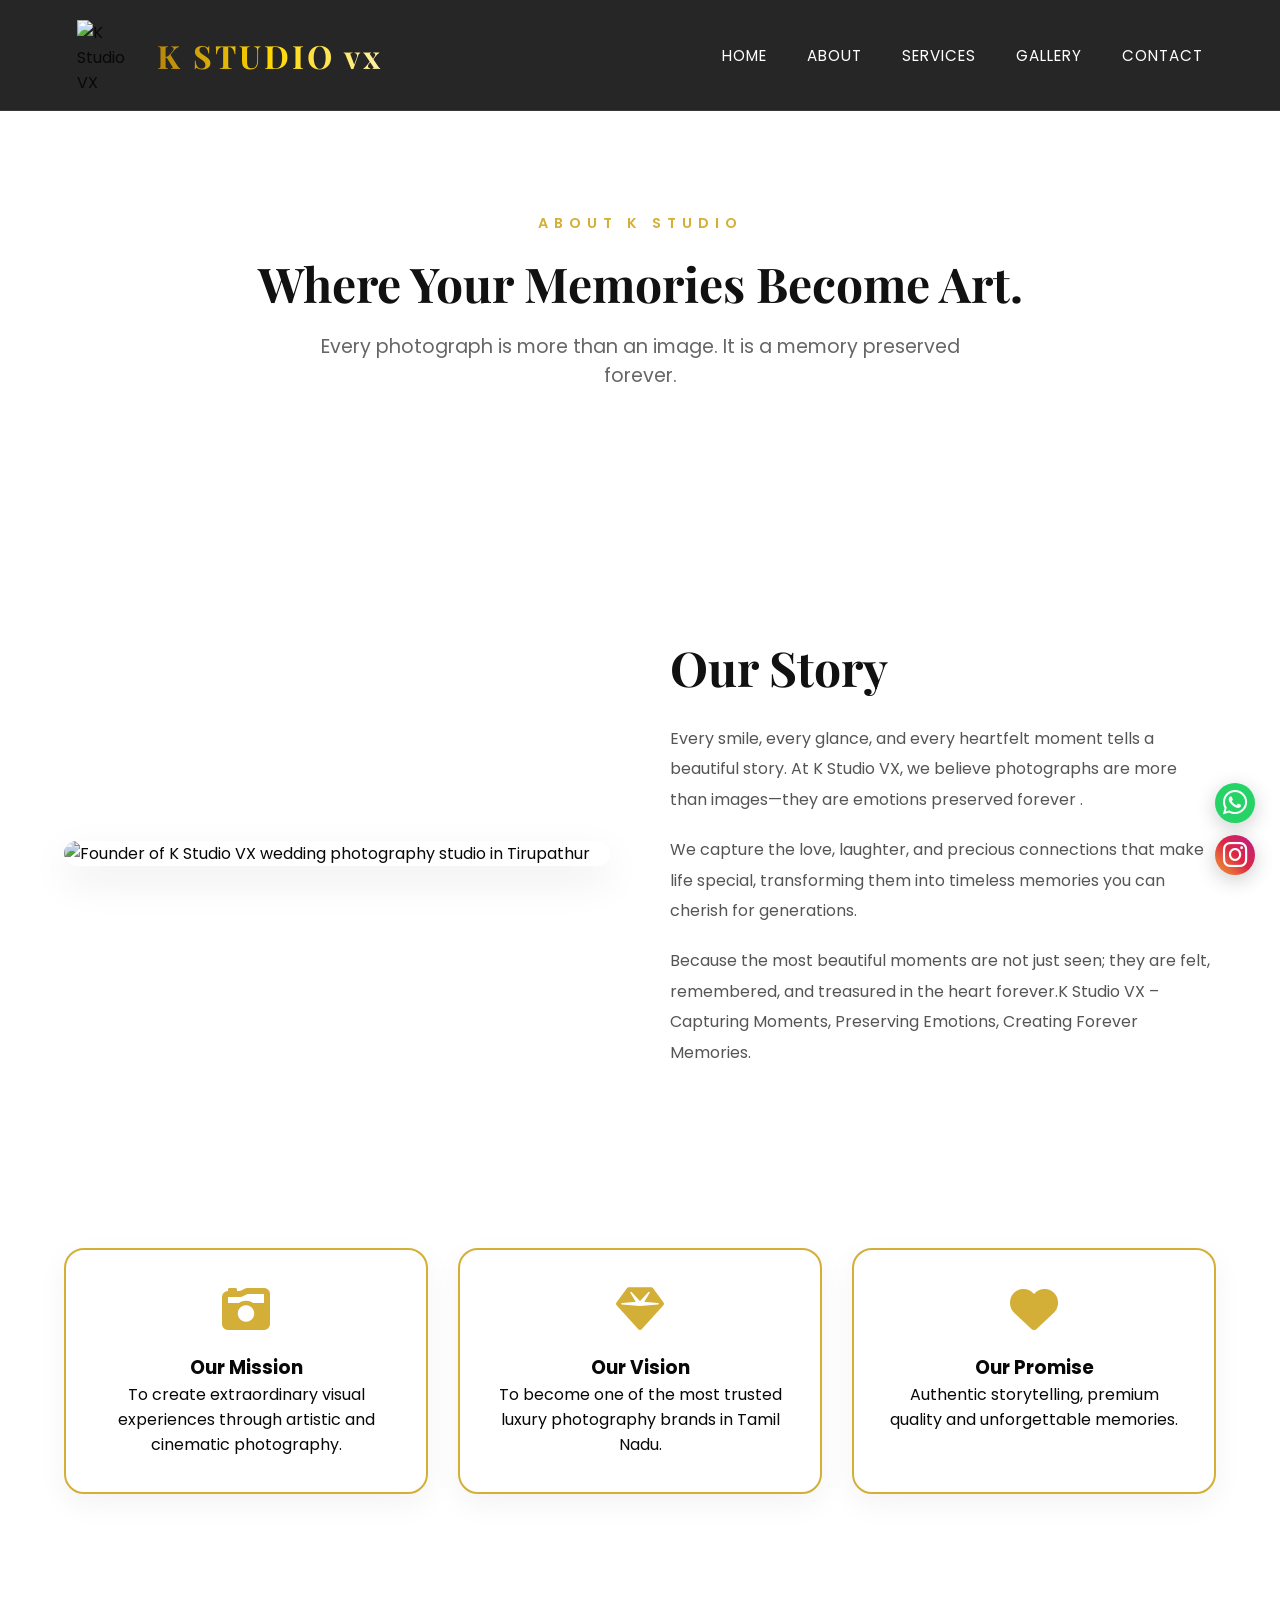
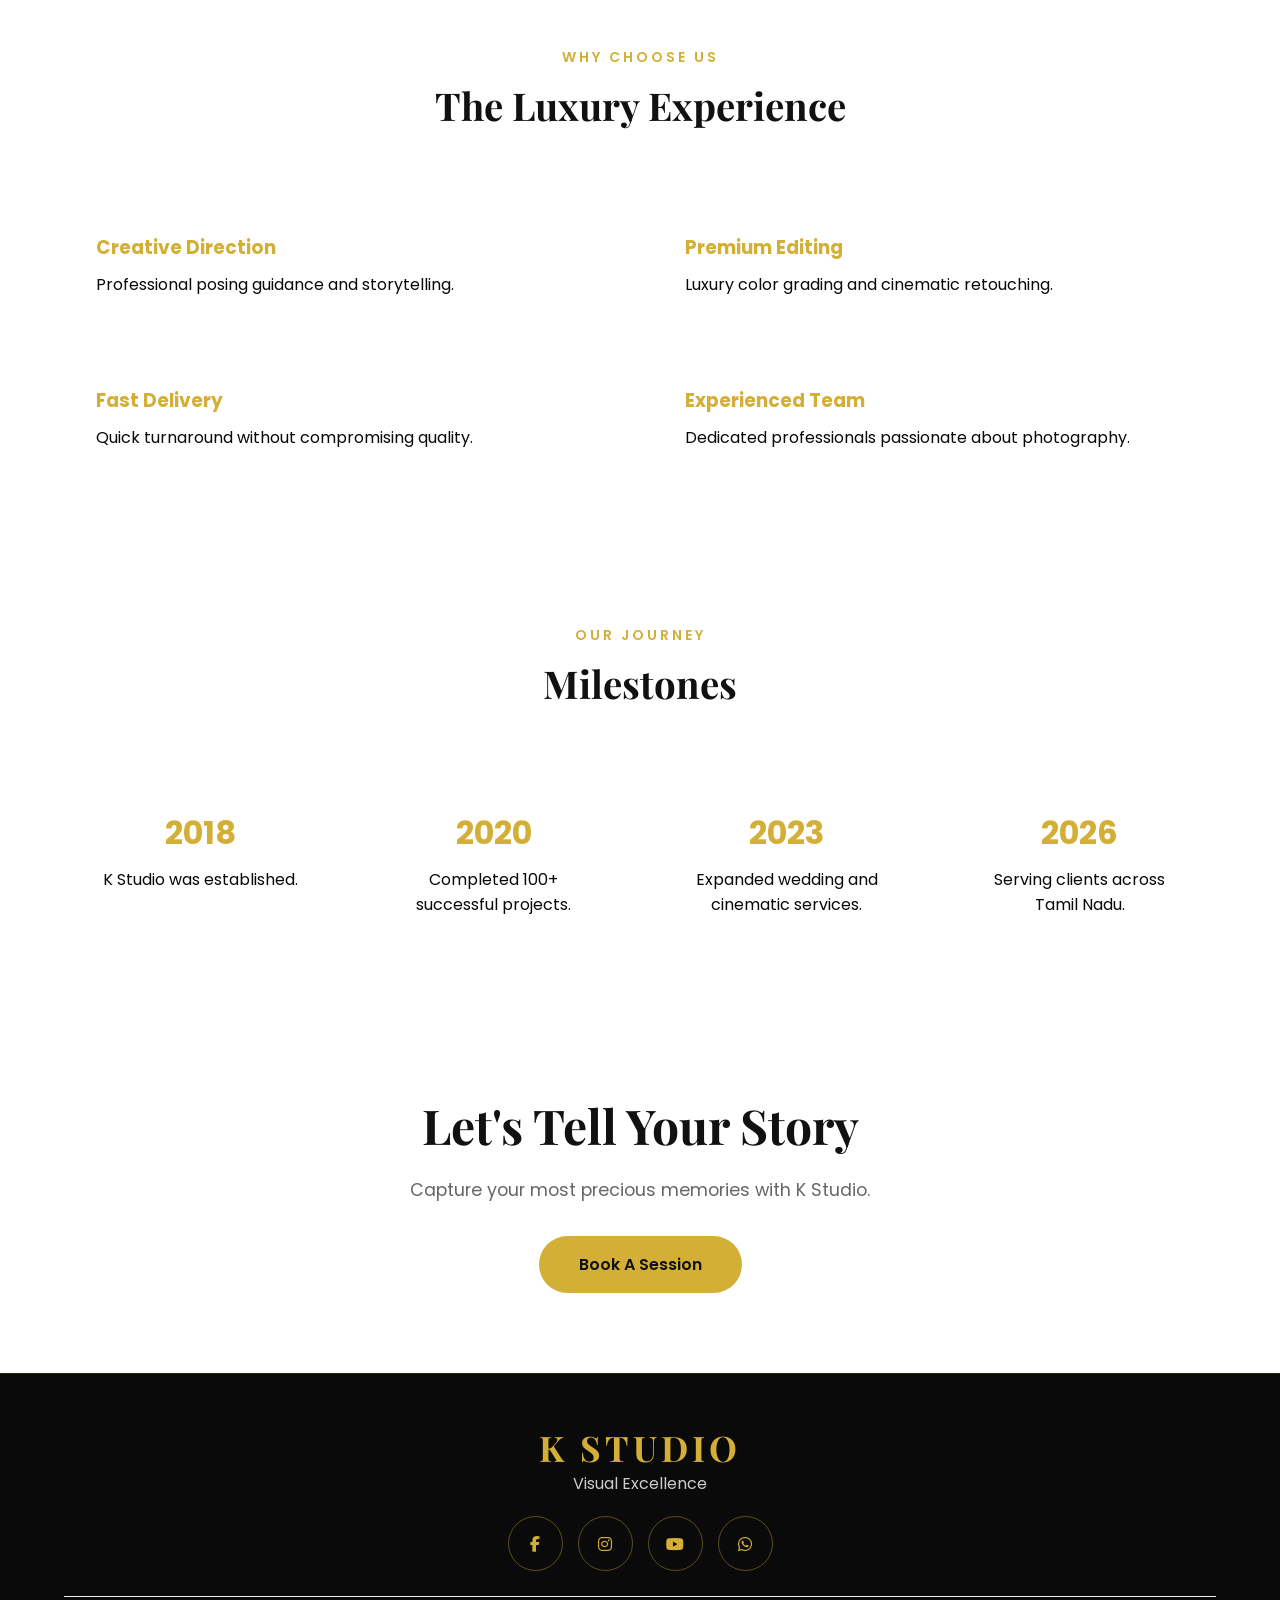
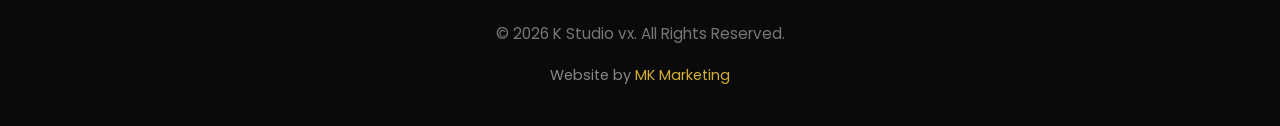
==== about.html @ 22b1cc3c "Add files via upload" ====
<!DOCTYPE html>
<html lang="en">

<head>

<meta charset="UTF-8">
<meta name="viewport" content="width=device-width, initial-scale=1.0">

<title>About K Studio VX | Wedding Photographer in Tirupathur</title>

<meta name="description"
content="Learn about K Studio VX, a professional wedding photography studio in Tirupathur. Discover our passion for capturing weddings, engagements, maternity shoots and special events with timeless storytelling.">

<meta name="keywords"
content="About K Studio VX, Wedding Photographer Tirupathur, Photography Studio Jolarpettai, Wedding Photography Tamil Nadu">

<meta name="robots"
content="index, follow">

<meta name="author"
content="K Studio VX">

<link rel="canonical"
href="https://kstudiovx.com/about.html">

<!-- Open Graph -->

<meta property="og:title"
content="About K Studio VX | Wedding Photographer in Tirupathur">

<meta property="og:description"
content="Meet the team behind K Studio VX and discover our photography journey and commitment to creating timeless memories.">

<meta property="og:type"
content="website">

<meta property="og:url"
content="https://kstudiovx.com/about.html">

<meta property="og:image"
content="https://kstudiovx.com/images/about-banner.jpg">

<!-- Favicon -->

<link rel="icon" type="image/x-icon" href="favicon/favicon.ico">

<link rel="icon"
type="image/png"
sizes="96x96"
href="favicon/favicon-96x96.png">

<link rel="apple-touch-icon"
href="favicon/apple-touch-icon.png">

<link rel="manifest"
href="favicon/site.webmanifest">

<!-- Google Fonts -->

<link rel="preconnect" href="https://fonts.googleapis.com">

<link rel="preconnect"
href="https://fonts.gstatic.com"
crossorigin>

<link href="https://fonts.googleapis.com/css2?family=Playfair+Display:wght@500;600;700;800&family=Poppins:wght@300;400;500;600&display=swap"
rel="stylesheet">

<!-- Font Awesome -->

<link rel="stylesheet"
href="https://cdnjs.cloudflare.com/ajax/libs/font-awesome/6.5.2/css/all.min.css">

<!-- Main CSS -->

<link rel="stylesheet"
href="style.css">

</head>

<body>

<!-- HEADER -->

<header class="header">

       <div class="logo">

    <img src="images//k-studio-vx-logo.jpg" alt="K Studio VX Wedding Photographer Tirupathur Logo">

    <h2>K STUDIO vx</h2>

</div>

    <nav class="navbar">

        <ul>

            <li><a href="index.html">Home</a></li>

            <li><a href="about.html">About</a></li>

            <li><a href="services.html">Services</a></li>

            <li><a href="gallery.html">Gallery</a></li>

            <li><a href="contact.html">Contact</a></li>

        </ul>

    </nav>
     <div class="menu-btn">
            <i class="fas fa-bars"></i>
        </div>

</header>

<!-- HERO -->

<section class="gallery-hero">

    <div class="container">

        <span>ABOUT K STUDIO</span>

        <h1>Where Your Memories Become Art.
        </h1>

        <p>
            Every photograph is more than an image.
            It is a memory preserved forever.
        </p>

    </div>

</section>

<!-- ABOUT STORY -->

<section class="about-story">

<div class="container">

<div class="about-grid">

<div class="about-image">

<img src="images/k-studio-vx-founder.jpg" alt="Founder of K Studio VX wedding photography studio in Tirupathur">

</div>

<div class="about-content">

<h2>
Our Story
</h2>

<p>
Every smile, every glance, and every heartfelt moment tells a beautiful story. At K Studio VX, we believe photographs are more than images—they are emotions preserved forever .
</p>

<p>
We capture the love, laughter, and precious connections that make life special, transforming them into timeless memories you can cherish for generations.
</p>

<p>
Because the most beautiful moments are not just seen; they are felt, remembered, and treasured in the heart forever.K Studio VX – Capturing Moments, Preserving Emotions, Creating Forever Memories. 
</p>

</div>

</div>

</div>

</section>

<!-- VISION -->

<section class="vision-section">

<div class="container">

<div class="vision-grid">

<div class="vision-card">

<i class="fas fa-camera-retro"></i>

<h3>
Our Mission
</h3>

<p>
To create extraordinary visual experiences
through artistic and cinematic photography.
</p>

</div>

<div class="vision-card">

<i class="fas fa-gem"></i>

<h3>
Our Vision
</h3>

<p>
To become one of the most trusted luxury
photography brands in Tamil Nadu.
</p>

</div>

<div class="vision-card">

<i class="fas fa-heart"></i>

<h3>
Our Promise
</h3>

<p>
Authentic storytelling, premium quality
and unforgettable memories.
</p>

</div>

</div>

</div>

</section>

<!-- WHY CHOOSE US -->

<section class="why-us">

<div class="container">

<div class="section-title">

<span>WHY CHOOSE US</span>

<h2>
The Luxury Experience
</h2>

</div>

<div class="why-grid">

<div class="why-box">

<h3>Creative Direction</h3>

<p>
Professional posing guidance and storytelling.
</p>

</div>

<div class="why-box">

<h3>Premium Editing</h3>

<p>
Luxury color grading and cinematic retouching.
</p>

</div>

<div class="why-box">

<h3>Fast Delivery</h3>

<p>
Quick turnaround without compromising quality.
</p>

</div>

<div class="why-box">

<h3>Experienced Team</h3>

<p>
Dedicated professionals passionate about photography.
</p>

</div>

</div>

</div>

</section>

<!-- TIMELINE -->

<section class="timeline-section">

<div class="container">

<div class="section-title">

<span>OUR JOURNEY</span>

<h2>
Milestones
</h2>

</div>

<div class="timeline">

<div class="timeline-item">

<h3>2018</h3>

<p>
K Studio was established.
</p>

</div>

<div class="timeline-item">

<h3>2020</h3>

<p>
Completed 100+ successful projects.
</p>

</div>

<div class="timeline-item">

<h3>2023</h3>

<p>
Expanded wedding and cinematic services.
</p>

</div>

<div class="timeline-item">

<h3>2026</h3>

<p>
Serving clients across Tamil Nadu.
</p>

</div>

</div>

</div>

</section>

<!-- CTA -->

<section class="cta">

<div class="container">

<h2>
Let's Tell Your Story
</h2>

<p>
Capture your most precious memories with K Studio.
</p>

<a href="contact.html" class="btn-gold">

Book A Session

</a>

</div>

</section>

<!-- FOOTER -->

<footer>

<div class="container">

<h2>K STUDIO</h2>

<p>
Visual Excellence
</p>

<div class="social-icons">

<a href="https://www.facebook.com/Kstudiovx"><i class="fab fa-facebook-f"></i></a>

                <a href="https://www.instagram.com/kstudio"><i class="fab fa-instagram"></i></a>

                <a href="https://www.youtube.com/channel/UClkUbWwsA2UwLpnq77SZYZA"><i class="fab fa-youtube"></i></a>

                <a href="https://wa.me/918110020794"><i class="fab fa-whatsapp"></i></a>

</div>

<p class="copyright">
© 2026 K Studio vx. All Rights Reserved.
</p>
  <p class="footer-credit">Website by
    <a href="https://mohankanth.com"
       target="_blank"
       rel="noopener noreferrer">
       MK Marketing
    </a>
</p>

</div>

</footer>
  <!-- WHATSAPP -->
    <div class="floating-social">

     <a href="https://wa.me/918110020794" target="_blank" class="whatsapp">
        <i class="fab fa-whatsapp"></i>
    </a>

    <a href="https://www.instagram.com/kstudio_vx" target="_blank" class="instagram">
        <i class="fab fa-instagram"></i>
    </a>
</div>

<script src="script.js"></script>

</body>
</html>
---- style.css ----
/* ==========================================
   K STUDIO LUXURY PHOTOGRAPHY WEBSITE
   PART 1
   RESET + VARIABLES + LOADER + NAVBAR + HERO
========================================== */

/* GOOGLE FONT FALLBACK */
@import url('https://fonts.googleapis.com/css2?family=Playfair+Display:wght@400;500;600;700;800&family=Poppins:wght@300;400;500;600&display=swap');

:root{

    --gold:#d4af37;
    --gold-light:#f4d36a;
    --black:#080808;
    --black-light:#121212;
    --dark:#0f0f0f;
    --white:#ffffff;
    --gray:#b8b8b8;
    --border:rgba(255,255,255,0.08);

    --playfair:'Playfair Display', serif;
    --poppins:'Poppins', sans-serif;

    --transition:all .4s ease;
}

/* ==========================================
   RESET
========================================== */

*{
    margin:0;
    padding:0;
    box-sizing:border-box;
    scroll-behavior:smooth;
}

html{
    overflow-x:hidden;
    scrollbar-width: thin;
    scrollbar-color: #d4af37 #000;
}


body{

    background:var(--white);

    color:var(--black);

    font-family:var(--poppins);
}

img{
    width:100%;
    display:block;
}

a{
    text-decoration:none;
}

ul{
    list-style:none;
}

.container{
    width:90%;
    max-width:1300px;
    margin:auto;
}

section{
    padding:70px 0;
}

/* ==========================================
   SCROLLBAR
========================================== */

::-webkit-scrollbar{
    width:10px;
}

::-webkit-scrollbar-track{
    background:#000;
}

::-webkit-scrollbar-thumb{
    background:var(--gold);
    border-radius:50px;
}

/* ==========================================
   LOADER
========================================== */

#loader{
    position:fixed;
    top:0;
    left:0;
    width:100%;
    height:100vh;
    background:#000;
    z-index:99999;

    display:flex;
    align-items:center;
    justify-content:center;

    transition:1s;
}

.loader-content{
    text-align:center;
}

.loader-content h1{

    font-family:var(--playfair);
    font-size:4rem;
    letter-spacing:8px;
    color:var(--gold);

    animation:pulse 2s infinite;
}

.loader-content span{
    color:#bbb;
    letter-spacing:5px;
    text-transform:uppercase;
}

@keyframes pulse{

    0%{
        opacity:.4;
    }

    50%{
        opacity:1;
    }

    100%{
        opacity:.4;
    }
}

/* ==========================================
   HEADER
========================================== */

.header{

    position:fixed;
    top:0;
    left:0;

    width:100%;

    padding:20px 6%;

    display:flex;
    align-items:center;
    justify-content:space-between;

    z-index:99999;

    backdrop-filter:blur(15px);

    background:rgba(0,0,0,.85);

    border-bottom:1px solid rgba(255,255,255,.08);

    transition:.4s ease;
}


.header.scrolled{

    padding:15px 6%;

    background:rgba(0,0,0,.75);

    backdrop-filter:blur(15px);

    border-bottom:1px solid rgba(255,255,255,.08);

    box-shadow:0 5px 20px rgba(0,0,0,.25);
}
.logo{

    display:flex;

    align-items:center;

    gap:10px;
}
.logo img{

    width:70px;

    height:70px;

    object-fit:contain;
}
.logo span{
    font-size:0.65em;
}
.logo h2{

    font-family:var(--playfair);

    color:var(--gold);

    font-size:2rem;

    letter-spacing:3px;

    margin:0;
}

/* ==========================================
   NAVBAR
========================================== */

.navbar ul{

    display:flex;

    gap:40px;
}


.navbar ul li a{

    color:#ffffff;

    font-size:.95rem;

    text-transform:uppercase;

    letter-spacing:1px;

    position:relative;

    transition:.4s ease;
}

.navbar ul li a:hover{
    color:var(--gold);
}

.navbar ul li a::after{

    content:'';

    position:absolute;
    left:0;
    bottom:-8px;

    width:0%;
    height:2px;

    background:var(--gold);

    transition:.4s;
}

.navbar ul li a:hover::after{
    width:100%;
}

.menu-btn{
display:none;

    font-size:2rem;

    color:#ffffff;

    cursor:pointer;

    z-index:100000;
}

.menu-btn i{

    color:white;
    font-size:1.7rem;
}

/* ==========================================
   HERO SECTION
========================================== */
.hero{

   min-height:auto;
    padding:120px 8%;

    display:flex;

    align-items:center;

    justify-content:space-between;

    gap:50px;

    

    background:#ffffff;

    position:relative;
}

.hero-content{
    flex:1;
    max-width:600px;
}

.hero-subtitle{

    color:var(--gold);

    letter-spacing:4px;

    text-transform:uppercase;

    font-size:.9rem;

    font-weight:600;

    margin-bottom:20px;

    display:block;
}

.hero h1{

    font-family:var(--playfair);

     font-size:2.8rem;

     line-height:1.15;

    color:#111;

    margin-bottom:25px;
}

.hero p{

    color:#555;

    font-size:1.15rem;

    line-height:1.8;

    margin-bottom:35px;
    text-align:justify;
    text-justify:inter-word;
}

.hero-image{
 width:100%;
 max-width:700px;
 height:auto;
 border-radius:30px;
 object-fit:cover;
    flex:1;

    display:flex;

    justify-content:center;
}

.hero-image img{

    width:100%;
    max-width:650px;

    border-radius:25px;

    box-shadow:
    0 25px 60px rgba(0,0,0,.15);
}
.hero-slider{

    position:relative;

    width:100%;

    height:500px;

    border-radius:30px;

    overflow:hidden;
}

.hero-slider .slide{

    position:absolute;

    top:0;
    left:0;

    width:100%;
    height:100%;

    object-fit:cover;

    opacity:0;

    transition:opacity 1s ease-in-out;
}

.hero-slider .slide.active{

    opacity:1;
}
/* ==========================================
/* ==========================================
   MOBILE
========================================== */
@media(max-width:768px){
 .logo{
        display:flex;
        align-items:center;
        gap:10px;
    }

    .logo img{
        width:50px;
        height:auto;
    }

    .logo h2{
        font-size:1.8rem;
        letter-spacing:1px;
        white-space:nowrap;
    }
    .hero{
        flex-direction:column;
        text-align:center;
        padding:110px 25px 60px;
    }

    .hero-content{
        max-width:350px;
        margin:0 auto;
    }
     .hero-image{
        width:100%;
    }
.hero-image img{
        width:100%;
        height:350px;
        object-fit:cover;
        border-radius:20px;
    }
    .hero-subtitle{
        font-size:0.85rem;
        letter-spacing:5px;
        line-height:1.8;
    }

    .hero h1{
        font-size:2.3rem;
        line-height:1.2;
        margin:20px 0;
    }

    .hero p{
        font-size:1rem;
        line-height:1.9;
        max-width:320px;
        margin:0 auto 30px;
    }

    .hero-buttons{
        flex-direction:column;
        align-items:center;
        gap:18px;
    }

    .btn-gold,
    .btn-outline{
        width:280px;
    }
     .hero-slider{

        height:350px;
    }
}
/* ==========================================
   BUTTONS
========================================== */

.hero-buttons{

    display:flex;
    gap:20px;
    flex-wrap:wrap;
    
}

.btn-gold{

    background:var(--gold);
    color:black;

    padding:15px 34px;

    font-weight:600;

    border-radius:50px;

    transition:.4s;

    display:inline-block;
}

.btn-gold:hover{

    transform:translateY(-4px);

    box-shadow:
    0 10px 25px
    rgba(212,175,55,.35);
}

.btn-outline{

     border:2px solid var(--gold);

    color:#111;

    background:#fff;

    padding:15px 34px;

    font-weight:600;

    border-radius:50px;

    transition:.4s;

    display:inline-block;
}

.btn-outline:hover{
background:var(--gold);

    color:#000;
}
/* ==========================================
   SECTION TITLE
========================================== */

.section-title{

    text-align:center;

    margin-bottom:70px;
}

.section-title span{

    color:var(--gold);

    text-transform:uppercase;

    letter-spacing:4px;

    font-size:.85rem;
}

.section-title h2{

    font-family:var(--playfair);

    font-size:2rem;

    margin-top:15px;
}

/* ==========================================
   RESPONSIVE
========================================== */

@media(max-width:991px){

    .navbar{

        position:fixed;

        top:80px;
        left:0;

        width:100%;

        background:#0a0a0a;

        display:none;

        padding:20px 0;

        z-index:99999;
    }

    .navbar.mobile-active{
        display:block;
    }

    .navbar ul{
        flex-direction:column;
        text-align:center;
        gap:25px;
    }
}

@media(max-width:768px){

    .hero{
        padding:110px 25px 60px;
    }

    .hero-content{
        max-width:350px;
        margin:0 auto; /* remove margin-left */
        text-align:center;
    }

    .hero-subtitle{
        font-size:0.85rem;
        letter-spacing:4px;
        line-height:1.8;
    }

    .hero h1{
        font-size:2.4rem;
        line-height:1.2;
        margin-bottom:20px;
    }

    .hero p{
        font-size:1rem;
        line-height:1.8;
        margin-bottom:30px;
    }

    .hero-buttons{
        display:flex;
        flex-direction:column;
        align-items:center;
        gap:15px;
    }

    .btn-gold,
    .btn-outline{
        width:280px;
        text-align:center;
    }

    .hero-image img{
        width:100%;
        max-width:100%;
        display:block;
    }

    .section-title h2{
         font-size:2rem;

        line-height:1.3;
    }

    .loader-content h1{
        font-size:2.5rem;
    }
}

@media(max-width:480px){

    .hero h1{
        font-size:2.1rem;
    }

    .hero p{
        font-size:.95rem;
    }

    .btn-gold,
    .btn-outline{
        width:100%;
        max-width:300px;
    }
}
/* ==========================================
   PART 2
   ABOUT + SERVICES + STATS
========================================== */

/* ==========================================
   ABOUT SECTION
========================================== */

/* ==========================================
   ABOUT SECTION
========================================== */

.about{

    background:#ffffff;

    padding:80px 0;
}

.about-grid{

    display:grid;

    grid-template-columns:1fr 1fr;

    gap:60px;

    align-items:center;
}

.about-image img{

    width:100%;

    border-radius:25px;
    

    box-shadow:
    0 15px 40px rgba(0,0,0,.08);
}

.about-content span{

    color:#d4af37;

    letter-spacing:3px;

    font-size:.9rem;

    font-weight:600;
}

.about-content h2{

    font-family:var(--playfair);

    font-size:3rem;

    color:#111;

    margin:15px 0 25px;
}

.about-content p{

    color:#555;

    line-height:1.9;

    margin-bottom:20px;
}

/* MOBILE */
/* MOBILE */

@media(max-width:991px){

    .about-grid{

        grid-template-columns:1fr;

        gap:30px;

        text-align:left;
    }

    .about-content{

        order:2;

        text-align:left;
    }

    .about-image{

        order:1;
    }

}

@media(max-width:768px){

    .about{

        padding:50px 20px;
    }

    .about-content span{

        display:block;

        text-align:center;
    }

    .about-content h2{

        font-size:1.8rem;

        line-height:1.3;

        text-align:center;

        margin-bottom:20px;
    }

    .about-content p{

        font-size:1rem;

        line-height:1.9;

        text-align:left;

        margin-bottom:15px;
    }

    .about-content .btn-gold{

        display:block;

        width:220px;

        margin:25px auto 0;

        text-align:center;
    }

}
/* ==========================================
   SERVICES SECTION
========================================== */

.services{

    background:#ffffff;

    padding:100px 0;
}

.services-grid{

    display:grid;

    grid-template-columns:repeat(4,1fr);

    gap:30px;
}

/* CARD */

.service-card{

    background:#ffffff;

    border:1px solid #e8e8e8;

    border-radius:20px;

    padding:45px 30px;

    text-align:center;

    transition:.4s ease;

    box-shadow:
    0 5px 20px rgba(0,0,0,.05);
}

.service-card:hover{

    transform:translateY(-10px);

    border-color:var(--gold);

    box-shadow:
    0 15px 35px rgba(0,0,0,.10);
}

/* ICON */

.service-card i{

    font-size:3rem;

    color:var(--gold);

    margin-bottom:25px;
}

/* TITLE */

.service-card h3{

    font-family:var(--playfair);

    font-size:1.7rem;

    color:#111111;

    margin-bottom:15px;
}

/* TEXT */

.service-card p{

    color:#666666;

    line-height:1.8;

    font-size:1rem;
}

/* ==========================================
   TABLET
========================================== */

@media(max-width:991px){

    .services-grid{

        grid-template-columns:repeat(2,1fr);
    }
}

/* ==========================================
   MOBILE
========================================== */

@media(max-width:768px){

    .services{

        padding:70px 0;
    }

    .services-grid{

        grid-template-columns:1fr;

        gap:20px;
    }

    .service-card{

        padding:35px 25px;
    }

    .service-card h3{

        font-size:1.4rem;
    }
}

/* ==========================================
   STATS SECTION
========================================== */
/* ==========================================
   STATS SECTION
========================================== */

.stats{

      background:#ffffff !important;

    padding:100px 0;
}
.stats-grid{

    display:grid;

    grid-template-columns:repeat(4,1fr);

    gap:30px;
}

.stat-box{

    background:#ffffff;

    border:2px solid #d4af37;

    border-radius:20px;

    padding:45px 25px;

    text-align:center;

    transition:.4s ease;

    box-shadow:
    0 0 15px rgba(212,175,55,.15),
    0 0 30px rgba(212,175,55,.08);
}

.stat-box:hover{

    transform:translateY(-8px);

    box-shadow:
    0 0 25px rgba(212,175,55,.35),
    0 0 50px rgba(212,175,55,.20);

    border-color:#c99a00;
}

.stat-box h2{

    font-family:var(--playfair);

    font-size:3rem;

    color:#d4af37;

    margin-bottom:15px;

    font-weight:700;
}
.stat-box span{

    color:#111111;

    font-size:.9rem;

    text-transform:uppercase;

    letter-spacing:2px;

    font-weight:500;
}
/* TABLET */

@media(max-width:991px){

    .stats-grid{

        grid-template-columns:repeat(2,1fr);
    }
}

/* MOBILE */

@media(max-width:768px){

    .stats{

        padding:70px 0;
    }

    .stats-grid{

        grid-template-columns:1fr;
    }

    .stat-box h2{

        font-size:2.5rem;
    }
}
/* ==========================================
   PART 3
   GALLERY + TESTIMONIAL + CTA + FOOTER
   WHATSAPP + FINAL ANIMATIONS
========================================== */

/* ==========================================
   GALLERY SECTION
========================================== */

.gallery-preview{
    background:#ffffff;
}

.gallery-grid{

    display:grid;
    grid-template-columns:repeat(3,1fr);
    gap:20px;
}

.gallery-grid img{

    width:100%;
    height:400px;

    object-fit:cover;

    border-radius:20px;

    cursor:pointer;

    transition:.6s ease;

    border:1px solid rgba(255,255,255,.05);
}

.gallery-grid img:hover{

    transform:scale(1.05);

    box-shadow:
    0 15px 40px rgba(0,0,0,.5),
    0 0 25px rgba(212,175,55,.25);

    border-color:rgba(212,175,55,.4);
}

/* ==========================================
   TESTIMONIAL SECTION
========================================== */
/* ==========================================
   TESTIMONIAL SECTION
========================================== */
/* TESTIMONIAL SECTION */

/* ==========================================
   TESTIMONIAL SECTION
========================================== */

.testimonial{
    padding:120px 0;
    background:#ffffff;
    position:relative;
    overflow:hidden;
}

.testimonial .container{
    max-width:1400px;
    width:100%;
    margin:0 auto;
    padding:0 80px;
    position:relative;
}

/* HEADING */

.section-title{
    text-align:center;
    margin-bottom:70px;
}

.section-title span{
    color:#d4af37;
    letter-spacing:3px;
    font-size:14px;
    font-weight:600;
}

.section-title h2{
    font-size:2.4rem;
    margin-top:10px;
    margin-bottom:20px;
    color:#111;
}

.section-title p{
    max-width:650px;
    margin:auto;
    color:#666;
    line-height:1.8;
}

/* ==========================================
   SLIDER
========================================== */

.testimonial-slider{
    position:relative;
    overflow:hidden;
    width:100%;
}

.testimonial-grid{
    display:flex;
    gap:20px;
    transition:transform .5s ease;
}

/* ==========================================
   CARD
========================================== */

.testimonial-card{

    flex:0 0 calc(33.333% - 20px);

    min-width:calc(33.333% - 20px);
    min-height:unset;
    justify-content:space-between;

    background:#fff;
    border-radius:25px;
    padding:25px 20px;
    text-align:center;
    border:2px solid #d4af37;
    box-shadow:0 15px 40px rgba(0,0,0,.08);
    position:relative;
    transition:.4s ease;
    box-sizing:border-box;
}
.testimonial-grid{
    display:flex;
    gap:20px;
    align-items:stretch;
}
.testimonial-card:hover{

    transform:none;

    border-color:#d4af37;

    box-shadow:
    0 0 25px rgba(212,175,55,.25);
}

/* QUOTE */

.quote-icon{
    position:absolute;

    top:20px;
    right:25px;

    font-size:60px;

    color:#d4af37;

    opacity: 0.3;
}

/* IMAGE */

.testimonial-card img{
    width:90px;
    height:90px;

    border-radius:50%;

    object-fit:cover;

    border:4px solid #d4af37;

    display:block;

    margin:0 auto 25px;
}

/* STARS */

.review-stars{
    color:#d4af37;

    font-size:1.3rem;

    letter-spacing:3px;

    margin-bottom:20px;
}

/* REVIEW */

.testimonial-card p{
    text-align:justify;

    line-height:1.6;
     font-size:1rem;

    color:#555;

    margin-bottom:20px;
}

/* NAME */

.testimonial-card h3{
    margin-bottom:8px;

    color:#111;

    font-size:1.8rem;
}

/* CLIENT TYPE */

.client-type{
    display:block;

    color:#d4af37;

    font-weight:600;
}

/* ==========================================
   ARROWS
========================================== */

.testimonial-prev,
.testimonial-next{

    position:absolute;

    top:50%;

    transform:translateY(-50%);

    width:55px;
    height:55px;

    border-radius:50%;

    border:none;

    background:#d4af37;

    color:#fff;

    font-size:24px;

    cursor:pointer;

    z-index:999;
}

/* Move outside cards */




.testimonial-prev:hover,
.testimonial-next:hover{
    transform:translateY(-50%) scale(1.1);
}

.testimonial-prev{
    left: -35px;
}

.testimonial-next{
    right:-25px;
}

/* ==========================================
   TABLET
========================================== */
@media(max-width:991px){

    .testimonial-card{

        flex:0 0 calc(50% - 10px);

        min-width:calc(50% - 10px);

        box-sizing:border-box;
    }

}

/* ==========================================
   MOBILE
========================================== */

@media(max-width:768px){

    .testimonial{
        padding:80px 0;
    }

    .testimonial .container{
        padding:0 20px;
    }

    .testimonial-grid{
        gap:0;
    }

     .testimonial-card{
        flex:0 0 100%;
        min-width:100%;
        max-width:100%;
        box-sizing:border-box;

        min-height:500px; /* adjust as needed */
    }


    .testimonial-card img{
        width:100px;
        height:100px;
    }

    .testimonial-card p{
        text-align:left;
        line-height:1.9;
    }

    .section-title h2{
        font-size:2rem;
    }

    .testimonial-prev,
    .testimonial-next{
        width:45px;
        height:45px;
        font-size:18px;
    }

    .testimonial-prev{
        left:-22px;
    }

    .testimonial-next{
        right:-10px;
    }
}
/* ==========================================
   CTA SECTION
========================================== */
/* ==========================================
   CTA SECTION
========================================== */

/* ==========================================
   CTA SECTION
========================================== */

.cta{
    background:#ffffff;
    padding:80px 20px;
    text-align:center;
    border-top:none;
}

.cta h2{

    font-family:var(--playfair);

    font-size:3rem;

    line-height:1.2;

    color:#111;

    margin-bottom:20px;

    max-width:900px;

    margin-left:auto;
    margin-right:auto;
}

.cta p{

    color:#666;

    font-size:1.1rem;

    line-height:1.8;

    max-width:700px;

    margin:0 auto 30px;
}

.cta .btn-gold{

    background:#d4af37;

    color:#111;

    padding:16px 40px;

    border-radius:50px;

    font-weight:600;

    display:inline-block;

    transition:.4s;
}

.cta .btn-gold:hover{

    transform:translateY(-4px);

    box-shadow:
    0 10px 25px rgba(212,175,55,.25);
}
.cta-subtitle{

    display:block;

    color:#d4af37;

    letter-spacing:4px;

    text-transform:uppercase;

    font-size:.9rem;

    font-weight:600;

    margin-bottom:15px;
}

/* MOBILE */

@media(max-width:768px){

    .cta{

        padding:60px 25px;
    }

      .cta h2{

        font-size:1.8rem;

        line-height:1.3;

        margin-bottom:15px;
    }


    .cta p{

        font-size:.95rem;

        line-height:1.8;

        max-width:300px;

        margin:0 auto 25px;
    }
    .cta-subtitle{

        font-size:.8rem;

        letter-spacing:3px;
    }

    .cta .btn-gold{

        width:280px;

        text-align:center;
    }
}
/* ==========================================
   FOOTER
========================================== */
/* ==========================================
   FOOTER - WHITE LUXURY THEME
========================================== */

/* ==========================================
   FOOTER - BLACK LUXURY THEME
========================================== */

footer{

    background:#0a0a0a;

    padding:50px 0 20px;

    text-align:center;

    border-top:1px solid rgba(212,175,55,.15);
}

footer h2{

    font-family:var(--playfair);

    color:#d4af37;

      font-size:2.2rem;

    letter-spacing:4px;

    margin: bottom 10px;
}

footer p{

    color:#cccccc;
margin-bottom:20px;
    font-size:1rem;
}

/* SOCIAL ICONS */

.social-icons{

    display:flex;

    justify-content:center;

    gap:15px;

    margin:20px 0;
}

.social-icons a{

    width:55px;
    height:55px;

    display:flex;
    align-items:center;
    justify-content:center;

    border-radius:50%;

    border:1px solid rgba(212,175,55,.4);

    color:#d4af37;

    background:transparent;

    transition:.4s ease;
}

.social-icons a:hover{

    background:#d4af37;

    color:#000;

    transform:translateY(-5px);

    box-shadow:
    0 0 20px rgba(212,175,55,.35);
}

/* COPYRIGHT */

.copyright{

    margin-top:15px;

    padding-top:15px;

    border-top:1px solid rgba(255,255,255,.08);

    color:#888;

    font-size:.95rem;
}
.footer-credit{
    margin-top:15px;
    font-size:0.9rem;
    color:#888 !important;
}

/* MOBILE */

@media(max-width:768px){

    footer{

        padding:40px 20px ;
    }

    footer h2{

        font-size:2rem;
    }
    footer p{
        font-size:0.95rem;
        line-height:1.6;
    }
.footer-credit{
    margin-top:15px;
    font-size:0.9rem;
    color:#888 !important;
}

.footer-credit a,
.footer-credit a:visited,
.footer-credit a:active{
    color:#d4af37 !important;
    text-decoration:none;
    font-weight:600;
}

.footer-credit a:hover{
    color:#ffffff !important;
}

    .social-icons a{
        width:50px;
        height:50px;
        font-size:1rem;
    }

    .copyright{
font-size:0.9rem;
        line-height:1.6;
        max-width:300px;
        margin:auto;
    }
}

/* ==========================================
   COPYRIGHT
========================================== */

.copyright{

    margin-top:25px;

    padding-top:25px;

    border-top:1px solid #eeeeee;

    font-size:.95rem;

    color:#777777;
}

/* ==========================================
   WHATSAPP BUTTON
========================================== */

.whatsapp-btn{

    position:fixed;

    right:25px;
    bottom:25px;

    width:65px;
    height:65px;

    border-radius:50%;

    background:#25D366;

    color:#ffffff;

    display:flex;
    align-items:center;
    justify-content:center;

    font-size:2rem;

    z-index:999;

    box-shadow:
    0 10px 25px rgba(37,211,102,.35);

    transition:.4s ease;
}

.whatsapp-btn:hover{

    transform:scale(1.1);

    box-shadow:
    0 15px 35px rgba(37,211,102,.55);
}

/* ==========================================
   MOBILE
========================================== */

@media(max-width:768px){

    footer{

        padding:60px 20px 30px;
    }

    footer h2{

        font-size:2rem;
    }

    .social-icons{

        gap:12px;
    }

    .social-icons a{

        width:45px;
        height:45px;
    }

    .whatsapp-btn{

        width:60px;
        height:60px;

        font-size:1.8rem;

        right:20px;
        bottom:20px;
    }
}

/* ==========================================
   GOLD SHIMMER EFFECT
========================================== */

@keyframes shimmer{

    0%{
        background-position:-200% center;
    }

    100%{
        background-position:200% center;
    }
}

.logo h2{

    background:
    linear-gradient(
        90deg,
        #b8860b,
        #ffd700,
        #fff2a8,
        #ffd700,
        #b8860b
    );

    background-size:200% auto;

    -webkit-background-clip:text;
    -webkit-text-fill-color:transparent;

    animation:shimmer 6s linear infinite;
}

/* ==========================================
   IMAGE HOVER GLOW
========================================== */

.gallery-grid img,
.about-image img{

    filter:brightness(.95);
}

.gallery-grid img:hover,
.about-image img:hover{

    filter:brightness(1.08);
}

/* ==========================================
   RESPONSIVE
========================================== */

@media(max-width:991px){

    .gallery-grid{

        grid-template-columns:repeat(2,1fr);
    }

    .cta h2{
        font-size:2.6rem;
    }
}

@media(max-width:768px){

    .gallery-grid{

        grid-template-columns:1fr;
    }

    .gallery-grid img{

        height:400px;
    }

    .testimonial-box{

        padding:45px 25px;
    }

    .testimonial-box p{

        font-size:1rem;
    }

    .cta h2{

        font-size:2rem;
    }

    .cta p{

        font-size:.95rem;
    }
}

@media(max-width:480px){

    .whatsapp-btn{

        width:58px;
        height:58px;

        font-size:1.6rem;
    }

    footer h2{

        font-size:1.6rem;
    }
}
/* MOBILE MENU */

@media(max-width:991px){

    .menu-btn{
        display:block;
        z-index:10001;
    }

    .navbar{

        position:absolute;

        top:100%;
        left:0;

        width:100%;

        background:#0a0a0a;

        display:none;

        padding:20px 0;

        border-top:1px solid rgba(255,255,255,.08);

        z-index:99999;
    }

    .navbar.mobile-active{
        display:block;
    }

    .navbar ul{

        flex-direction:column;

        text-align:center;

        gap:25px;
    }

    .navbar ul li a{

        display:block;

        padding:10px;

        width:100%;
    }
}
/* ==========================================
   GALLERY PAGE
========================================== */

.gallery-hero{

    min-height:60vh;

    display:flex;

    align-items:center;

    justify-content:center;

    text-align:center;

    background:#ffffff;

    padding:140px 20px 80px;
}

.gallery-hero span{

    
    color:var(--gold);

    letter-spacing:6px;

    font-size:.9rem;

    font-weight:600;
}

.gallery-hero h1{
 font-family:var(--playfair);

    font-size:3rem;

    line-height:1.2;

    color:#111;

    margin:20px 0;
}

.gallery-hero p{

    color:#666;

    font-size:1.2rem;

    max-width:700px;

    margin:0 auto;
}

.filter-buttons{

    display:flex;

    justify-content:center;

    gap:15px;

    flex-wrap:wrap;
}

.filter-buttons button{

    background:transparent;

    border:1px solid var(--gold);

    color:solid var(--gold);

    padding:12px 25px;

    border-radius:40px;

    cursor:pointer;
}

.filter-buttons button.active{

    background:var(--gold);

    color:black;
}

.portfolio-grid{

    display:grid;

    grid-template-columns:
    repeat(auto-fit,minmax(320px,1fr));

    gap:25px;
}

.portfolio-item{

     position:relative;
    overflow:hidden;
    border-radius:20px;

    opacity:0;
    transform:translateY(40px);

    transition:.6s;
}

.portfolio-item.visible{

    opacity:1;

    transform:translateY(0);
}

.portfolio-item img{

   width:100%;
    height:420px;

    object-fit:cover;

    transition:.6s ease;
}
.overlay{

    position:absolute;

    inset:0;

    z-index:1;

    background:
    linear-gradient(
        transparent,
        rgba(0,0,0,.8)
    );

    display:flex;

    align-items:flex-end;

    padding:25px;
}
.portfolio-item:hover img{

    transform:scale(1.08);
}
/* Show Overlay on Hover */

.portfolio-item:hover .overlay{

    opacity:1;
}

.overlay h3{

    color:#fff;

    font-family:var(--playfair);

    transform:translateY(20px);

    transition:.4s ease;
}

.portfolio-item:hover .overlay h3{

    transform:translateY(0);
}
/* LIGHTBOX */

.lightbox{

    position:fixed;

    inset:0;

    background:
    rgba(0,0,0,.95);

    display:none;

    align-items:center;

    justify-content:center;

    z-index:9999;
}

.lightbox.show{

    display:flex;
}

.lightbox img{

    max-width:90%;
    max-height:85vh;

    border-radius:15px;
}

.close-lightbox{

    position:absolute;

    top:20px;
    right:30px;

    font-size:3rem;

    color:white;

    cursor:pointer;
}
/* CONTACT PAGE */

.contact-page{
    background:#fff;
}

.contact-grid{
    display:grid;
    grid-template-columns:1fr 1fr;
    gap:50px;
}

.contact-info,
.contact-form-box{

     background:#ffffff;

    border:2px solid #d4af37;

    border-radius:25px;
    height:auto;
    padding:35px;

    box-shadow:0 5px 20px rgba(0,0,0,.05);
}

.contact-info h2,
.contact-form-box h2{

    font-family:var(--playfair);
    margin-bottom:20px;
}

.info-box{

    display:flex;

    gap:20px;

    margin:20px 0;
}

.info-box i{

    color:var(--gold);

    font-size:1.4rem;
}

.contact-form-box form{

    display:flex;

    flex-direction:column;

    gap:15px;
}

.contact-form-box input,
.contact-form-box textarea,
.contact-form-box select{
width:100%;

    background:#f8f8f8;

    border:1px solid #ddd;

    color:#111;

    padding:15px;

    border-radius:12px;

    font-size:1rem;
}

.contact-form-box button{
    border:none;
    cursor:pointer;
}
.contact-info:hover,
.contact-form-box:hover{

    transform:translateY(-5px);

    transition:.4s ease;

    box-shadow:0 10px 25px rgba(212,175,55,.15);
}
.map-box iframe{

    width:100%;

    height:450px;

    border:none;

    border-radius:20px;
}

.insta-grid{

    display:grid;

    grid-template-columns:repeat(3,1fr);

    gap:15px;
}

.insta-grid img{

    height:260px;

    object-fit:cover;

    border-radius:15px;

    transition:.4s;
}

.insta-grid img:hover{

    transform:scale(1.05);
}

@media(max-width:991px){

    .contact-grid{
        grid-template-columns:1fr;
    }

    .insta-grid{
        grid-template-columns:repeat(2,1fr);
    }
}

@media(max-width:768px){

    .contact-info,
    .contact-form-box{

        padding:25px;
    }

    .contact-info h2,
    .contact-form-box h2{

        font-size:2rem;
    }

    .info-box{

        gap:15px;
    }
}
/* ABOUT PAGE */

.about-story{
     background:#ffffff;
    padding:80px 0;
}

.vision-section{
     background:#ffffff;
    padding:80px 0;
}

.vision-grid{
    display:grid;
    grid-template-columns:repeat(3,1fr);
    gap:30px;
}

.vision-card{
 text-align:center;

    padding:35px;

    border-radius:20px;

    background:#ffffff;

    border:2px solid var(--gold);

    box-shadow:
    0 10px 30px rgba(0,0,0,.05);

    transition:.4s;
}

.vision-card:hover{

    transform:translateY(-10px);

    border-color:rgba(212,175,55,.4);
}

.vision-card i{

    font-size:3rem;

    color:var(--gold);

    margin-bottom:20px;
}

.why-grid{

    display:grid;

    grid-template-columns:repeat(2,1fr);

    gap:25px;
}

.why-box{

    background:white;

    padding:30px;

    border-radius:15px;

    border:2px solid rgba(255,255,255,.08);
}

.why-box h3{

    color:var(--gold);

    margin-bottom:10px;
}
.timeline{

    display:grid;

    grid-template-columns:repeat(4,1fr);

    gap:20px;
}

.timeline-item{

    text-align:center;

    padding:30px;

    border-radius:15px;

    background:white;
}

.timeline-item h3{

    color:var(--gold);

    font-size:2rem;

    margin-bottom:10px;
}

@media(max-width:991px){

    .vision-grid,
    .timeline{

        grid-template-columns:1fr 1fr;
    }
}

@media(max-width:768px){

    .vision-grid,
    .why-grid,
    .timeline{

        grid-template-columns:1fr;
    }

    .vision-card,
    .why-box,
    .timeline-item{

        padding:25px;
    }

    .section-title h2{

        font-size:2rem;
    }
      .gallery-hero{

        min-height:auto;

        padding:120px 20px 60px;
    }

    .gallery-hero h1{

        font-size:2.2rem;

        line-height:1.2;

        margin:15px 0;
    }

    .gallery-hero p{

        font-size:1rem;

        line-height:1.7;

        max-width:300px;
    }

    .gallery-hero span{

        font-size:.8rem;

        letter-spacing:4px;
    }
}
/* ==========================================
   SERVICES PAGE
========================================== */

.services-page{
    background:#ffffff;
    padding:100px 0;
}

.service-package-grid{
     display:grid;
    grid-template-columns:repeat(auto-fit,minmax(320px,380px));
    justify-content:center;
    gap:30px;
}

.service-package{
     width:100%;
    max-width:380px;
    background:#fff;
    border:2px solid #d4af37;
    border-radius:25px;
    padding:35px 25px;
    transition:.4s ease;
    box-shadow:0 5px 20px rgba(0,0,0,.05);
}

.service-package:hover{
    transform:translateY(-8px);
    box-shadow:0 10px 25px rgba(212,175,55,.15);
}

.service-icon{
    text-align:center;
    margin-bottom:20px;
}

.service-icon i{
    font-size:2.5rem;
    color:#d4af37;
}

.service-package h3{
    font-family:var(--playfair);
    font-size:1.6rem;
    color:#111;
    text-align:center;
    margin-bottom:15px;
}

.service-package p{
    max-width:280px;
    margin:0 auto 20px;
    line-height:1.8;
}

.service-package ul{
    list-style:none;
    padding:0;
    margin:0;
}

.service-package li{
    padding:8px 0;
    color:#555;
   
}
.process-section{
    padding:100px 0;
    background:#fff;
}

.process-grid{
    display:grid;
    grid-template-columns:repeat(4,1fr);
    gap:25px;
}

.process-box{
    background:#fff;
    border:2px solid #d4af37;
    border-radius:20px;
    padding:30px;
    text-align:center;
}

.process-box h3{
    color:#d4af37;
    font-size:2rem;
    margin-bottom:10px;
}

.process-box h4{
    color:#111;
    margin-bottom:15px;
}

.process-box p{
    color:#666;
    line-height:1.8;
}
@media(max-width:991px){

    .service-package-grid{
        grid-template-columns:repeat(2,1fr);
    }

    .process-grid{
        grid-template-columns:repeat(2,1fr);
    }
}

@media(max-width:768px){

    .service-package-grid,
    .process-grid{
        grid-template-columns:1fr;
    }

    .service-package{
        padding:30px 20px;
    }

    .service-package h3{
        font-size:1.4rem;
    }
}
.floating-social{
    position:fixed;
    right:25px;
    bottom:25px;
    display:flex;
    flex-direction:column;
    gap:12px;
    z-index:9999;
}

.floating-social a{
    width:40px;
    height:40px;
    border-radius:50%;
    display:flex;
    align-items:center;
    justify-content:center;
    color:#fff;
    font-size:28px;
    text-decoration:none;
    box-shadow:0 5px 20px rgba(0,0,0,.2);
    transition:.3s ease;
}

.floating-social a:hover{
    transform:scale(1.1);
}

.whatsapp{
    background:#25D366;
}

.instagram{
    background:linear-gradient(
    45deg,
    #f09433,
    #e6683c,
    #dc2743,
    #cc2366,
    #bc1888);
}

.facebook{
    background:#1877F2;
}

.youtube{
    background:#FF0000;
}

@media(max-width:768px){

    .floating-social{

        right:8px;

        bottom:20px;

        gap:10px;

        z-index:9999;
    }

    .floating-social a{

        width:45px;

        height:45px;

        font-size:20px;
    }

}
footer .footer-credit a,
footer .footer-credit a:link,
footer .footer-credit a:visited,
footer .footer-credit a:active{
    color:#d4af37 !important;
    text-decoration:none !important;
}

footer .footer-credit a:hover{
    color:#ffffff !important;
}
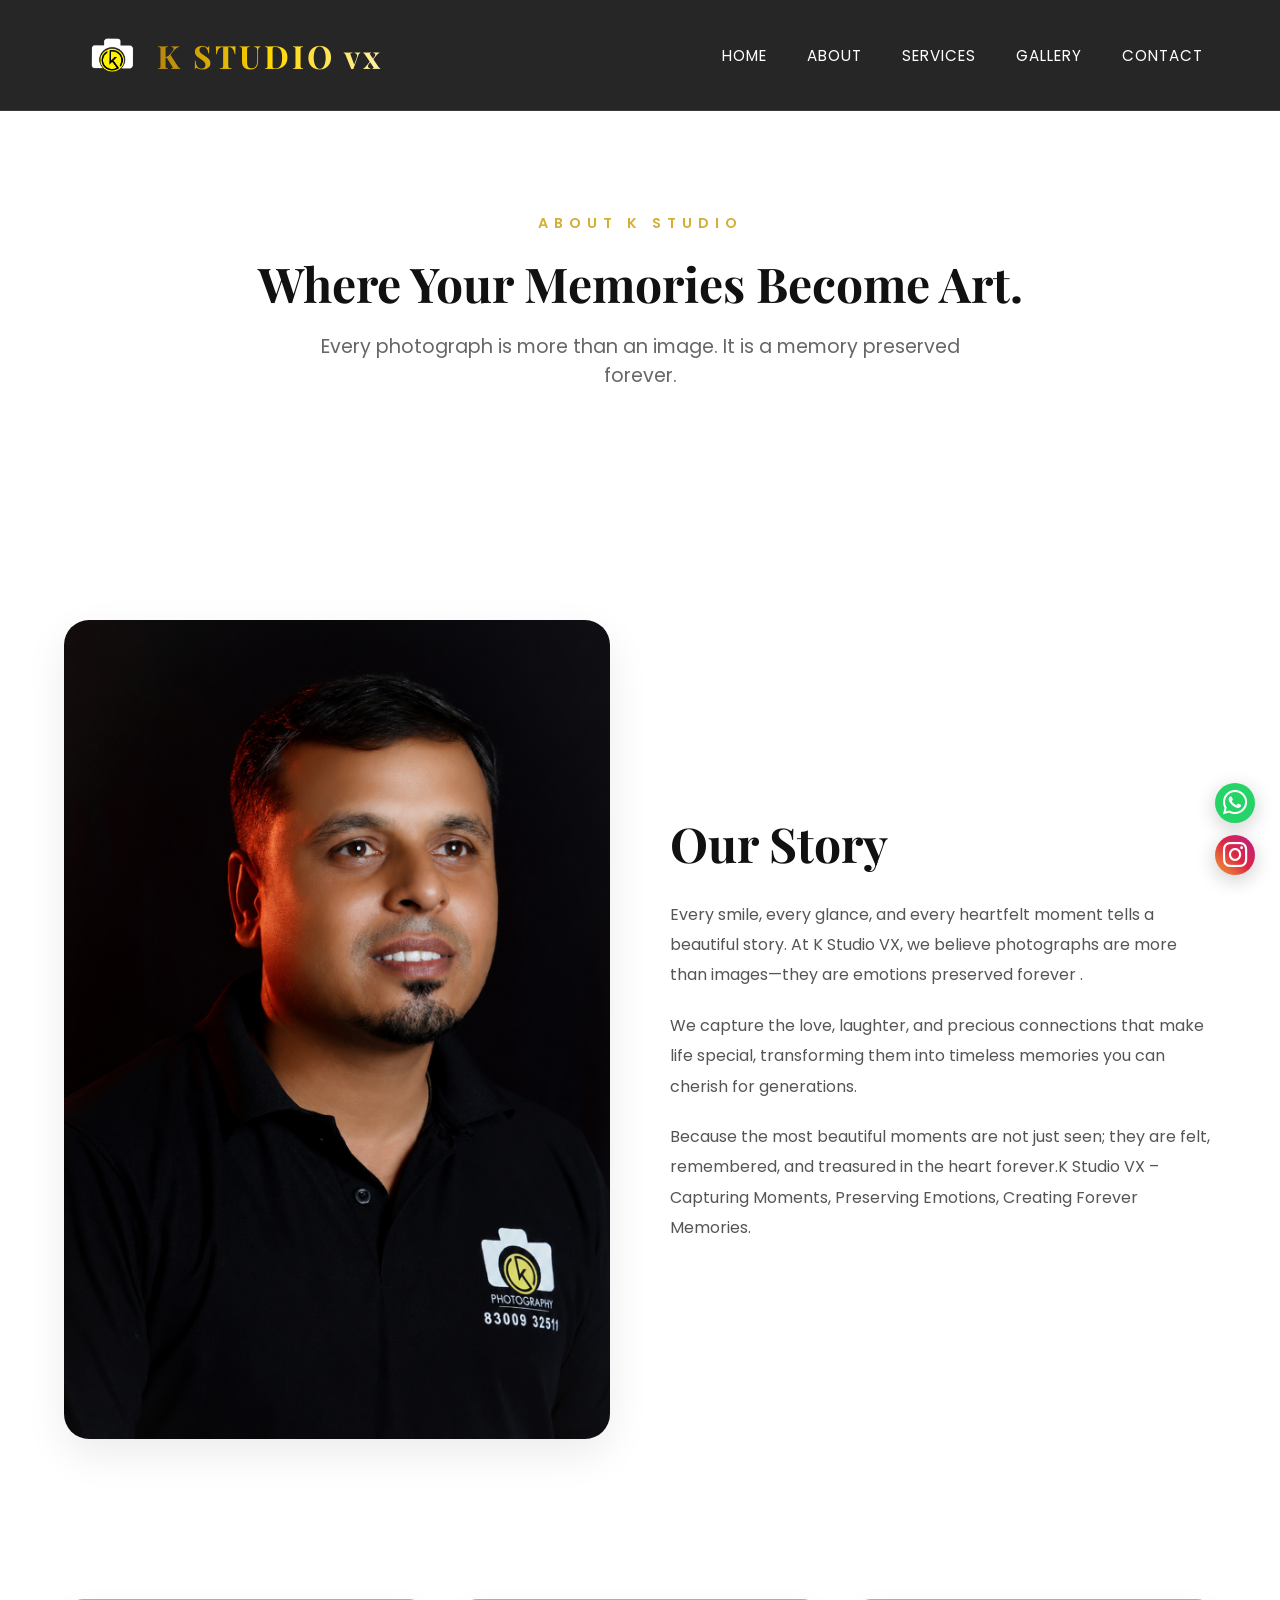
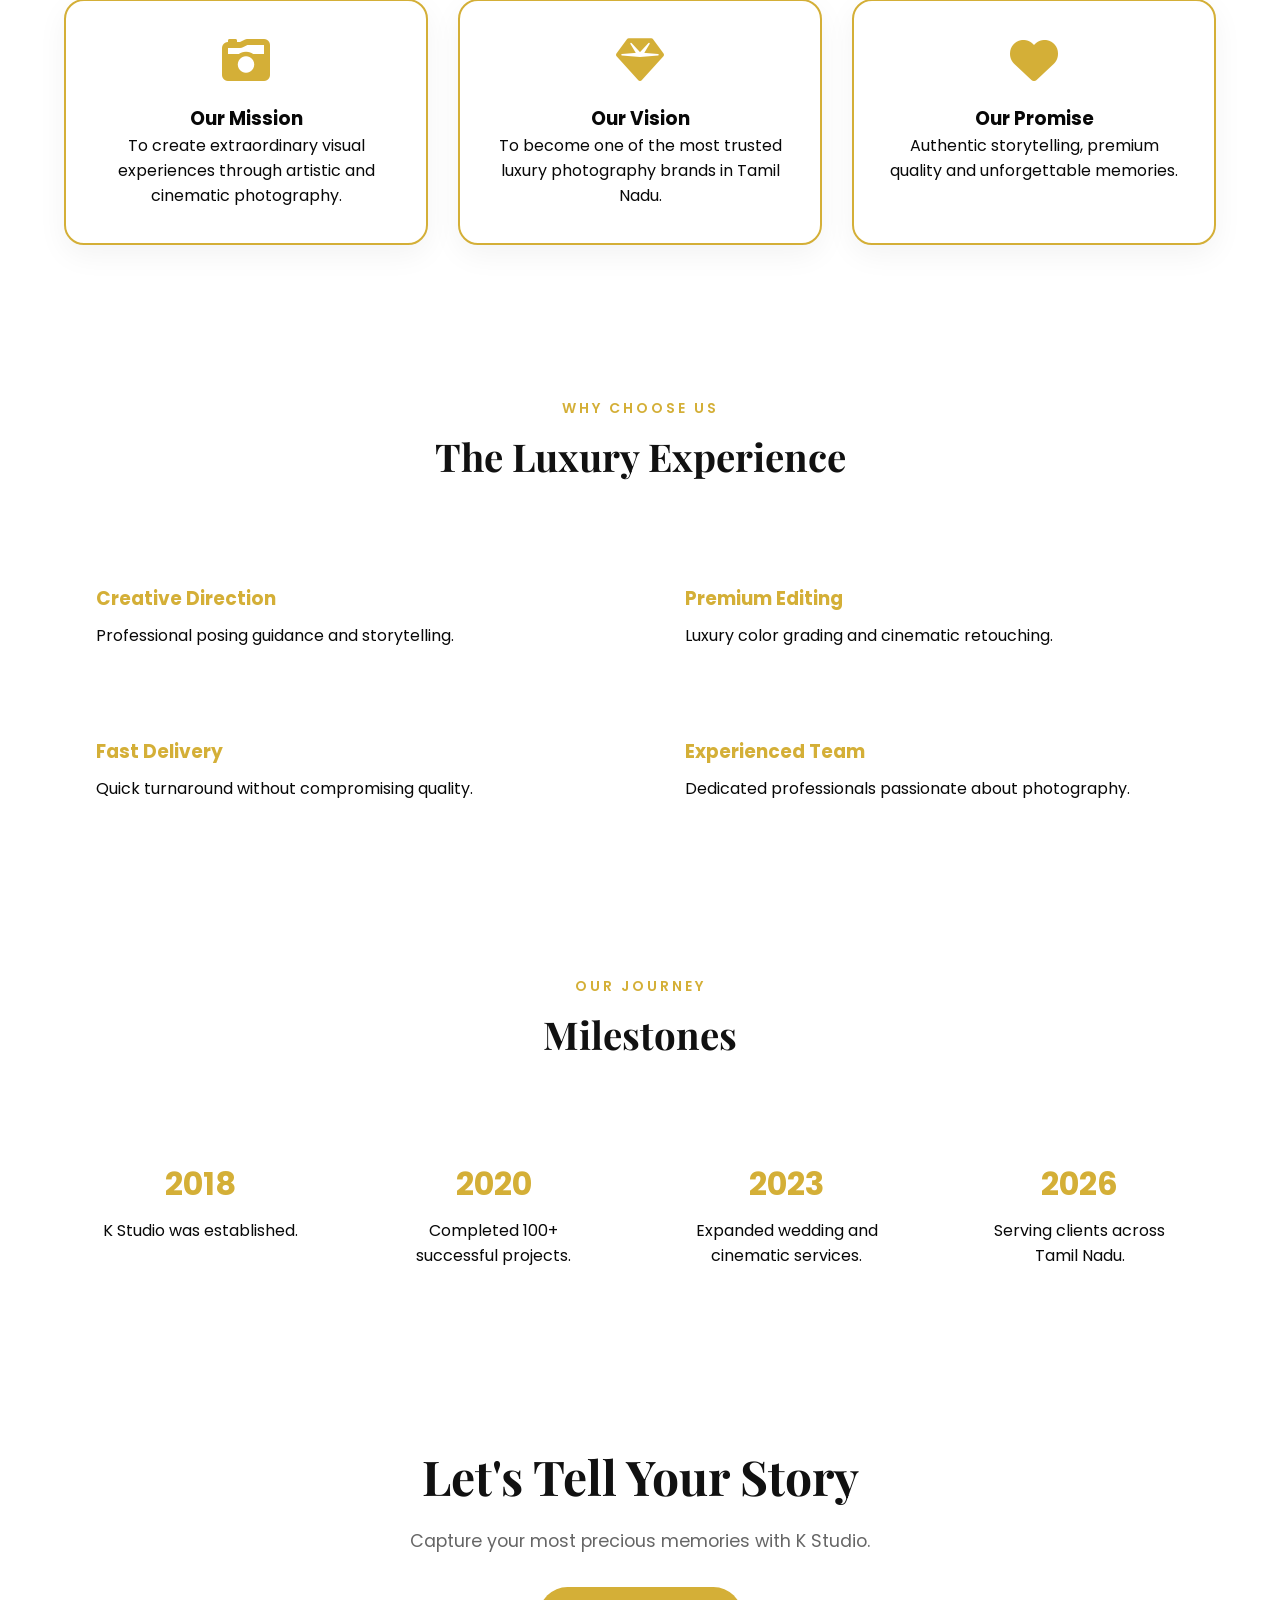
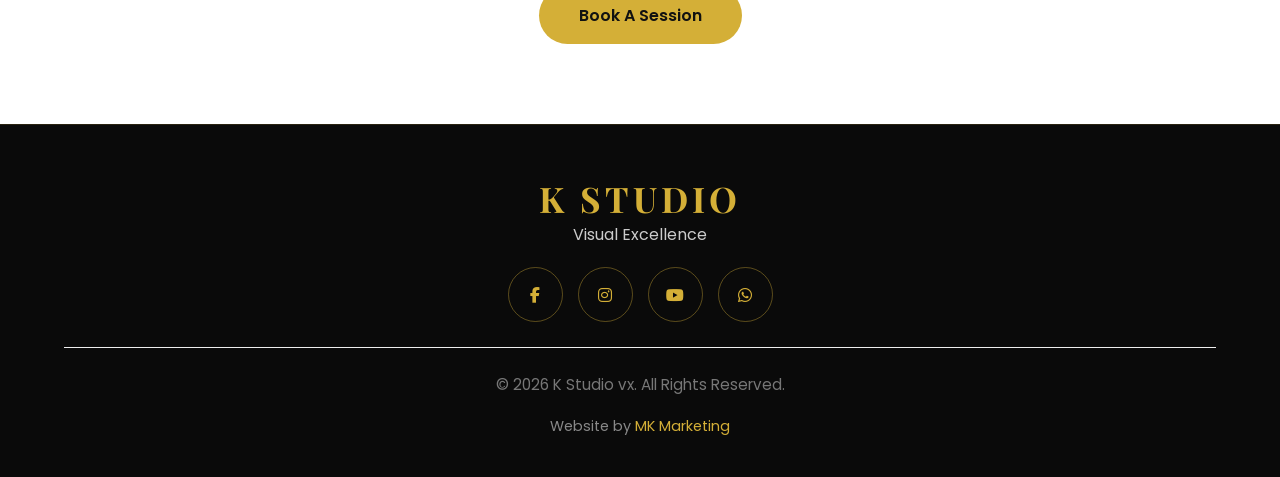
==== commit 299678e2: "Updated SEO and OG images" ====
--- a/about.html
+++ b/about.html
@@ -6,7 +6,7 @@
 <meta charset="UTF-8">
 <meta name="viewport" content="width=device-width, initial-scale=1.0">
 
-<title>About K Studio VX | Wedding Photographer in Tirupathur</title>
+<title>About K Studio VX | Professional Wedding Photographer in Tirupathur</title>
 
 <meta name="description"
 content="Learn about K Studio VX, a professional wedding photography studio in Tirupathur. Discover our passion for capturing weddings, engagements, maternity shoots and special events with timeless storytelling.">
@@ -23,6 +23,11 @@
 <link rel="canonical"
 href="https://kstudiovx.com/about.html">
 
+<meta name="geo.region" content="IN-TN">
+<meta name="geo.placename" content="Tirupathur, Tamil Nadu">
+<meta name="geo.position" content="12.4955;78.5678">
+<meta name="ICBM" content="12.4955,78.5678">
+
 <!-- Open Graph -->
 
 <meta property="og:title"
@@ -38,7 +43,10 @@
 content="https://kstudiovx.com/about.html">
 
 <meta property="og:image"
-content="https://kstudiovx.com/images/about-banner.jpg">
+content="https://kstudiovx.com/images/kstudio-vx-wedding-photographer-tirupathur-jolarpettai.jpg">
+
+<meta property="og:image:width" content="1200">
+<meta property="og:image:height" content="630">
 
 <!-- Favicon -->
 
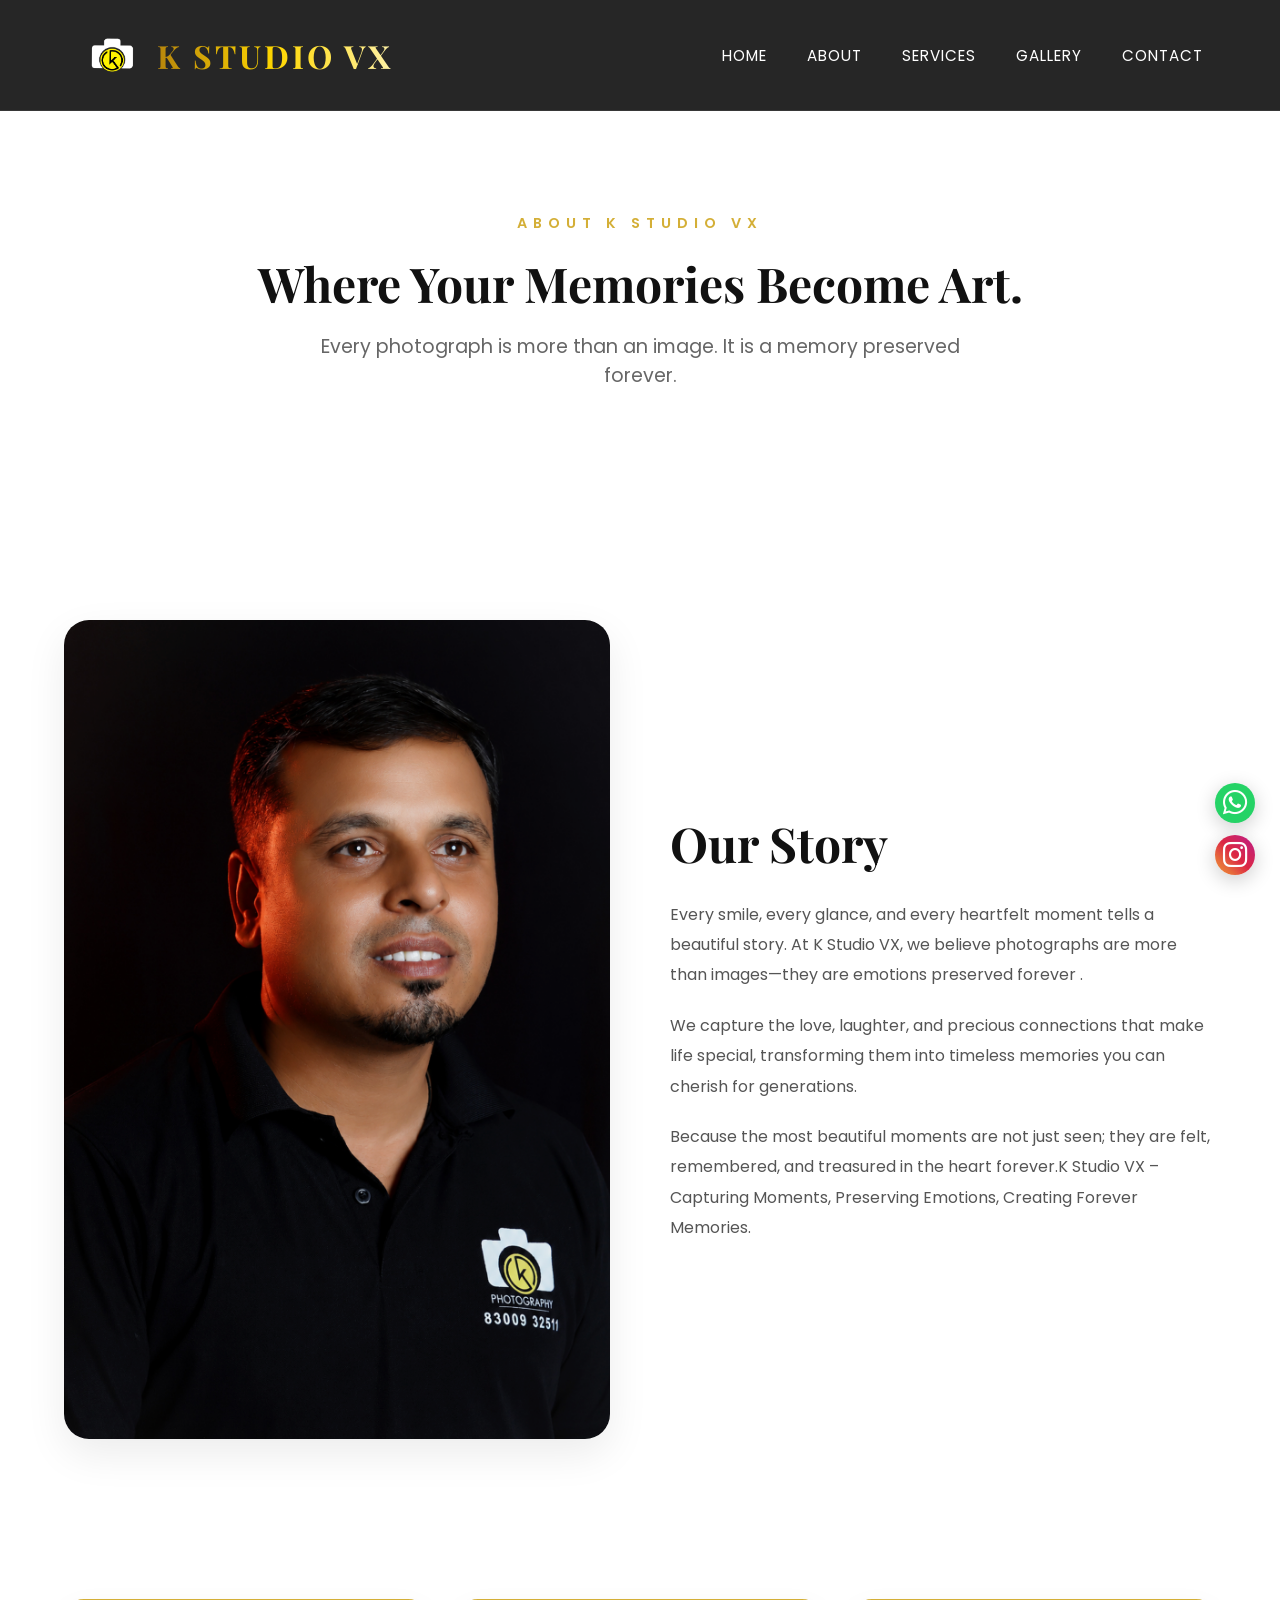
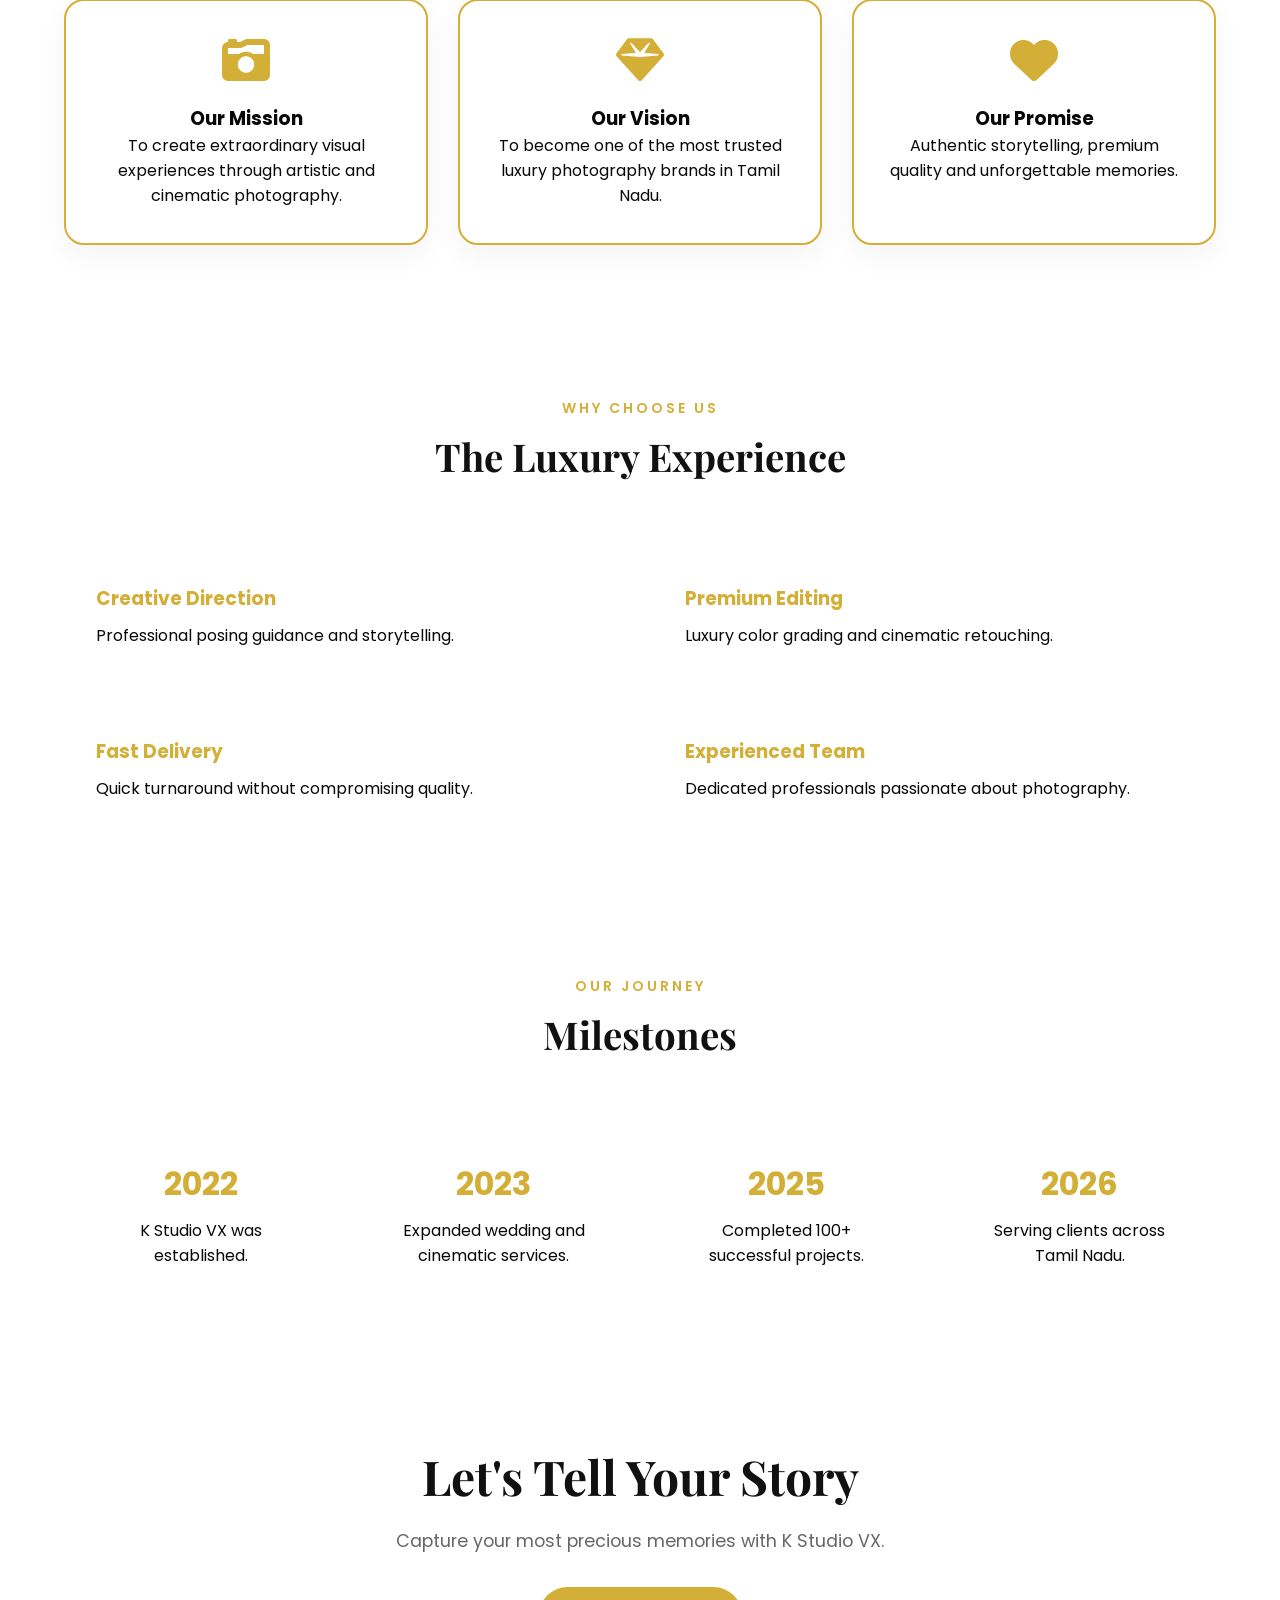
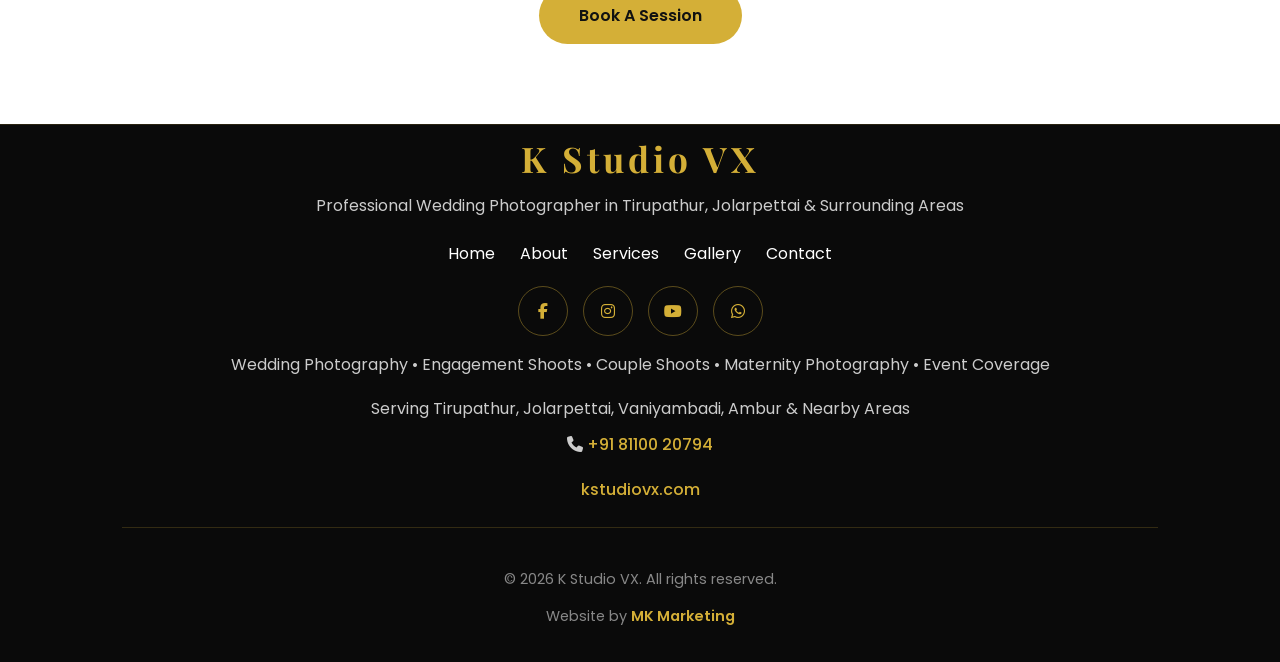
==== commit bc592bba: "Updated overall seo" ====
--- a/about.html
+++ b/about.html
@@ -84,6 +84,45 @@
 <link rel="stylesheet"
 href="style.css">
 
+<!-- Local Business Schema -->
+
+<script type="application/ld+json">
+{
+  "@context":"https://schema.org",
+  "@type":"PhotographyBusiness",
+  "name":"K Studio VX",
+  "url":"https://kstudiovx.com/",
+  "logo":"https://kstudiovx.com/favicon/web-app-manifest-512x512.png",
+  "image":"https://kstudiovx.com/images/kstudio-vx-wedding-photographer-tirupathur-jolarpettai.jpg",
+  "telephone":"+91 8110020794",
+  "priceRange":"₹₹",
+  "address":{
+    "@type":"PostalAddress",
+    "addressLocality":"Tirupathur",
+    "addressRegion":"Tamil Nadu",
+    "addressCountry":"IN"
+  },
+  "serviceType":[
+  "Wedding Photography",
+  "Pre Wedding Photography",
+  "Engagement Photography",
+  "Maternity Photography",
+  "Event Photography"
+],
+  "areaServed":[
+    "Tirupathur",
+    "Jolarpettai",
+    "Vaniyambadi",
+    "Ambur"
+  ],
+  "sameAs":[
+    "https://www.instagram.com/kstudio_vx",
+    "https://www.facebook.com/Kstudiovx",
+    "https://www.youtube.com/channel/UClkUbWwsA2UwLpnq77SZYZA"
+  ]
+}
+</script>
+
 </head>
 
 <body>
@@ -96,7 +135,7 @@
 
     <img src="images//k-studio-vx-logo.jpg" alt="K Studio VX Wedding Photographer Tirupathur Logo">
 
-    <h2>K STUDIO vx</h2>
+    <h2>K STUDIO VX</h2>
 
 </div>
 
@@ -129,7 +168,7 @@
 
     <div class="container">
 
-        <span>ABOUT K STUDIO</span>
+        <span>ABOUT K STUDIO VX</span>
 
         <h1>Where Your Memories Become Art.
         </h1>
@@ -326,30 +365,30 @@
 
 <div class="timeline-item">
 
-<h3>2018</h3>
-
-<p>
-K Studio was established.
+<h3>2022</h3>
+
+<p>
+K Studio VX was established.
 </p>
 
 </div>
 
 <div class="timeline-item">
 
-<h3>2020</h3>
+<h3>2023</h3>
+
+<p>
+Expanded wedding and cinematic services.
+
+</div>
+
+<div class="timeline-item">
+
+<h3>2025</h3>
 
 <p>
 Completed 100+ successful projects.
 </p>
-
-</div>
-
-<div class="timeline-item">
-
-<h3>2023</h3>
-
-<p>
-Expanded wedding and cinematic services.
 </p>
 
 </div>
@@ -381,7 +420,7 @@
 </h2>
 
 <p>
-Capture your most precious memories with K Studio.
+Capture your most precious memories with K Studio VX.
 </p>
 
 <a href="contact.html" class="btn-gold">
@@ -395,41 +434,111 @@
 </section>
 
 <!-- FOOTER -->
-
-<footer>
-
-<div class="container">
-
-<h2>K STUDIO</h2>
-
-<p>
-Visual Excellence
-</p>
-
-<div class="social-icons">
-
-<a href="https://www.facebook.com/Kstudiovx"><i class="fab fa-facebook-f"></i></a>
-
-                <a href="https://www.instagram.com/kstudio"><i class="fab fa-instagram"></i></a>
-
-                <a href="https://www.youtube.com/channel/UClkUbWwsA2UwLpnq77SZYZA"><i class="fab fa-youtube"></i></a>
-
-                <a href="https://wa.me/918110020794"><i class="fab fa-whatsapp"></i></a>
-
-</div>
-
-<p class="copyright">
-© 2026 K Studio vx. All Rights Reserved.
-</p>
-  <p class="footer-credit">Website by
-    <a href="https://mohankanth.com"
-       target="_blank"
-       rel="noopener noreferrer">
-       MK Marketing
+  <footer>
+
+    <div class="container">
+
+        <h2>K Studio VX</h2>
+
+        <p class="footer-tagline">
+            Professional Wedding Photographer in Tirupathur, Jolarpettai & Surrounding Areas
+        </p>
+
+        <!-- Footer Navigation -->
+
+        <div class="footer-links">
+
+            <a href="/">Home</a>
+
+            <a href="/about">About</a>
+
+            <a href="/services">Services</a>
+
+            <a href="/gallery">Gallery</a>
+
+            <a href="/contact">Contact</a>
+
+        </div>
+
+        <!-- Social Icons -->
+
+        <div class="social-icons">
+
+            <a href="https://www.facebook.com/Kstudiovx"
+               target="_blank"
+               rel="noopener noreferrer"
+               aria-label="Facebook">
+                <i class="fab fa-facebook-f"></i>
+            </a>
+
+            <a href="https://www.instagram.com/kstudio_vx"
+               target="_blank"
+               rel="noopener noreferrer"
+               aria-label="Instagram">
+                <i class="fab fa-instagram"></i>
+            </a>
+
+            <a href="https://www.youtube.com/channel/UClkUbWwsA2UwLpnq77SZYZA"
+               target="_blank"
+               rel="noopener noreferrer"
+               aria-label="YouTube">
+                <i class="fab fa-youtube"></i>
+            </a>
+
+            <a href="https://wa.me/918110020794"
+               target="_blank"
+               rel="noopener noreferrer"
+               aria-label="WhatsApp">
+                <i class="fab fa-whatsapp"></i>
+            </a>
+
+        </div>
+
+        <!-- Services -->
+
+        <p class="footer-services">
+            Wedding Photography • Engagement Shoots • Couple Shoots •
+            Maternity Photography • Event Coverage
+        </p>
+
+        <!-- Locations -->
+
+        <p class="footer-location">
+            Serving Tirupathur, Jolarpettai, Vaniyambadi,
+            Ambur & Nearby Areas
+        </p>
+
+        <!-- Contact -->
+<p class="footer-phone">
+    <i class="fas fa-phone"></i>
+    <a href="tel:+918110020794">+91 81100 20794</a>
+</p>
+
+<p class="footer-website">
+    <a href="https://kstudiovx.com" target="_blank">
+        kstudiovx.com
     </a>
 </p>
-
-</div>
+        <hr>
+
+        <!-- Copyright -->
+
+        <p class="copyright">
+            © 2026 K Studio VX. All rights reserved.
+        </p>
+
+        <!-- Credit -->
+
+        <p class="footer-credit">
+            Website by
+            <a href="https://mohankanth.com"
+               target="_blank"
+               rel="noopener noreferrer">
+                MK Marketing
+            </a>
+        </p>
+
+    </div>
 
 </footer>
   <!-- WHATSAPP -->
--- a/style.css
+++ b/style.css
@@ -1576,8 +1576,7 @@
 footer{
 
     background:#0a0a0a;
-
-    padding:50px 0 20px;
+     padding:10px 0 15px;
 
     text-align:center;
 
@@ -1594,7 +1593,7 @@
 
     letter-spacing:4px;
 
-    margin: bottom 10px;
+        margin-bottom:10px;
 }
 
 footer p{
@@ -1614,7 +1613,7 @@
 
     gap:15px;
 
-    margin:20px 0;
+    margin:15px 0;
 }
 
 .social-icons a{
@@ -1656,8 +1655,6 @@
     margin-top:15px;
 
     padding-top:15px;
-
-    border-top:1px solid rgba(255,255,255,.08);
 
     color:#888;
 
@@ -1669,23 +1666,7 @@
     color:#888 !important;
 }
 
-/* MOBILE */
-
-@media(max-width:768px){
-
-    footer{
-
-        padding:40px 20px ;
-    }
-
-    footer h2{
-
-        font-size:2rem;
-    }
-    footer p{
-        font-size:0.95rem;
-        line-height:1.6;
-    }
+
 .footer-credit{
     margin-top:15px;
     font-size:0.9rem;
@@ -1716,24 +1697,8 @@
         max-width:300px;
         margin:auto;
     }
-}
-
-/* ==========================================
-   COPYRIGHT
-========================================== */
-
-.copyright{
-
-    margin-top:25px;
-
-    padding-top:25px;
-
-    border-top:1px solid #eeeeee;
-
-    font-size:.95rem;
-
-    color:#777777;
-}
+
+
 
 /* ==========================================
    WHATSAPP BUTTON
@@ -1785,7 +1750,7 @@
 
     footer{
 
-        padding:60px 20px 30px;
+        padding:15px 15px 20px;
     }
 
     footer h2{
@@ -1872,6 +1837,22 @@
 ========================================== */
 
 @media(max-width:991px){
+
+    footer .container{
+        width:95%;
+        max-width:1400px;
+        margin:auto;
+    }
+    .footer-links{
+        gap:40px;
+    }
+
+    .footer-tagline,
+    .footer-services,
+    .footer-location{
+        max-width:1000px;
+        margin:15px auto;
+    }
 
     .gallery-grid{
 
@@ -2733,4 +2714,61 @@
 
 footer .footer-credit a:hover{
     color:#ffffff !important;
+}
+.footer-links{
+    display:flex;
+    justify-content:center;
+    flex-wrap:wrap;
+    gap:15px 25px;
+    margin:20px 0;
+}
+
+.footer-links a{
+    color:#fff;
+    text-decoration:none;
+    transition:.3s;
+}
+
+.footer-links a:hover{
+    color:var(--gold);
+}
+
+.footer-tagline,
+.footer-location{
+    margin:8px 0;
+    line-height:1.8;
+}
+
+.footer-credit a{
+    color:var(--gold);
+    text-decoration:none;
+}
+
+.footer-credit a:hover{
+    text-decoration:underline;
+}
+.footer-phone a,
+.footer-website a{
+    color:#d4af37;
+    text-decoration:none;
+    font-weight:500;
+    transition:.3s;
+}
+
+.footer-phone a:hover,
+.footer-website a:hover{
+    color:#ffffff;
+}
+
+hr{
+    border:none;
+    height:1px;
+    background:rgba(212,175,55,.2);
+    width:90%;
+    margin:25px auto;
+}
+.footer-services{
+    line-height:1.8;
+    max-width:900px;
+    margin:15px auto;
 }
